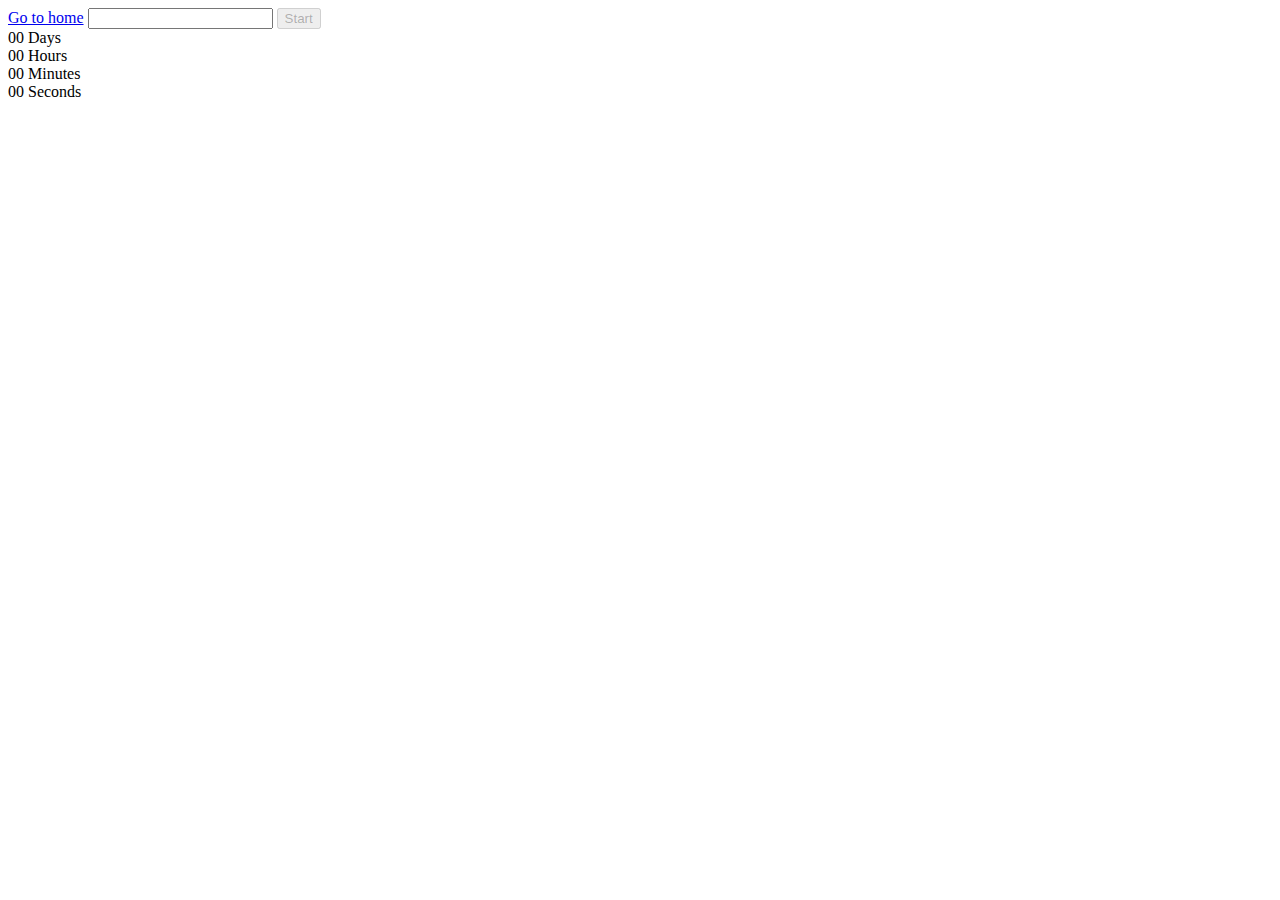
==== src/1-timer.html @ ffa4cb7d "1" ====
<!DOCTYPE html>
<html lang="en">
  <head>
    <meta charset="UTF-8" />
    <meta http-equiv="X-UA-Compatible" content="IE=edge" />
    <meta name="viewport" content="width=device-width, initial-scale=1.0" />
    <title>Page 2</title>
  </head>
  <body>
    <section>
      <a href="./index.html">Go to home</a>
     <input type="text" id="datetime-picker" />
<button type="button" disabled data-start>Start</button>

<div class="timer">
  <div class="field">
    <span class="value" data-days>00</span>
    <span class="label">Days</span>
  </div>
  <div class="field">
    <span class="value" data-hours>00</span>
    <span class="label">Hours</span>
  </div>
  <div class="field">
    <span class="value" data-minutes>00</span>
    <span class="label">Minutes</span>
  </div>
  <div class="field">
    <span class="value" data-seconds>00</span>
    <span class="label">Seconds</span>
  </div>
</div>

    </section>

  <script type="module" src="./js/1-timer.js"></script>
  </body>
</html>
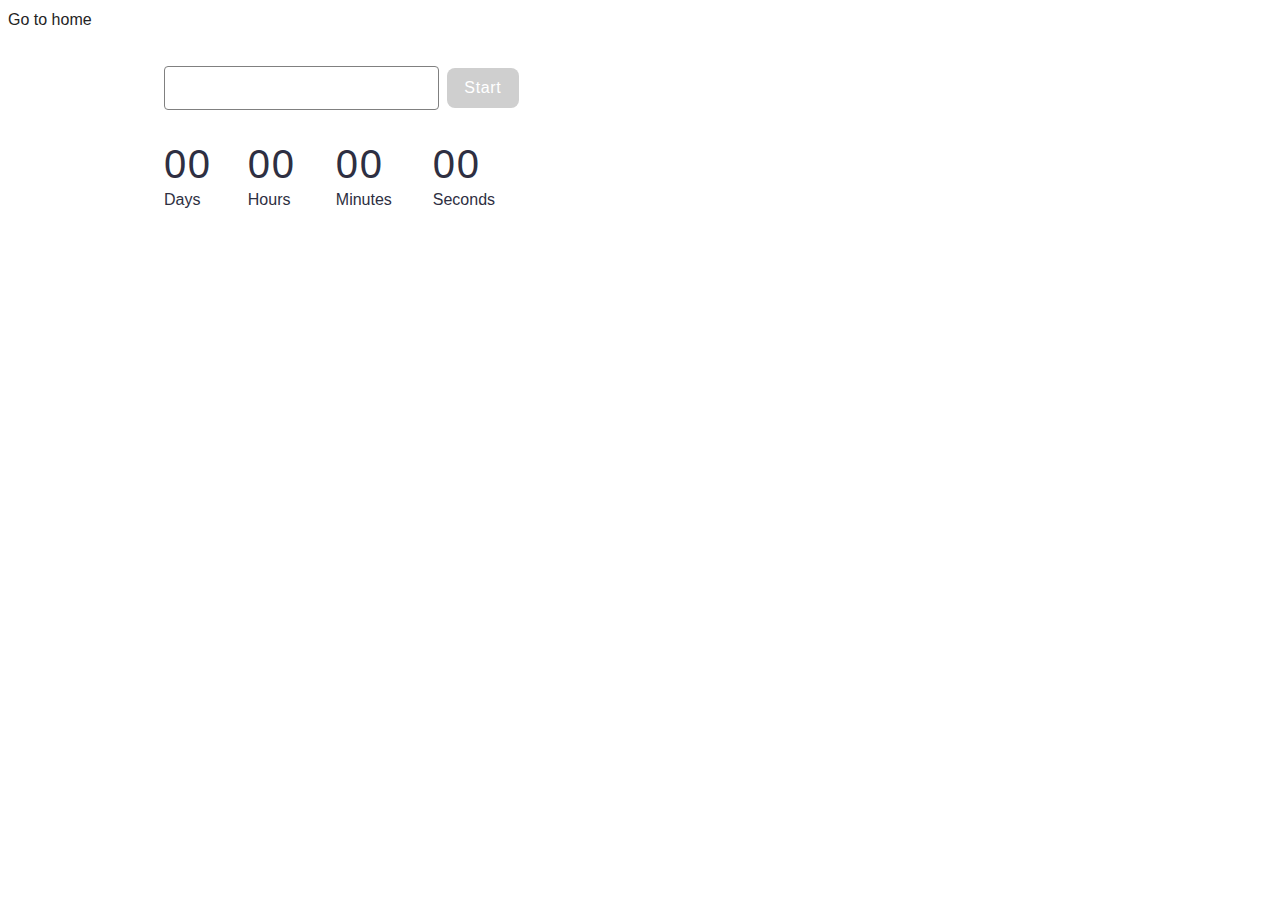
==== commit 2a55f5ca: "1" ====
--- a/src/1-timer.html
+++ b/src/1-timer.html
@@ -4,15 +4,18 @@
     <meta charset="UTF-8" />
     <meta http-equiv="X-UA-Compatible" content="IE=edge" />
     <meta name="viewport" content="width=device-width, initial-scale=1.0" />
+    <link rel="stylesheet" href="./css/styles.css" />
     <title>Page 2</title>
   </head>
   <body>
     <section>
       <a href="./index.html">Go to home</a>
-     <input type="text" id="datetime-picker" />
-<button type="button" disabled data-start>Start</button>
-
-<div class="timer">
+      <div class="input-container">
+      
+     <input class="ipt" type="text" id="datetime-picker" />
+<button class="btn" type="button" disabled data-start>Start</button>
+</div>
+<div class="timer-container">
   <div class="field">
     <span class="value" data-days>00</span>
     <span class="label">Days</span>
--- a/src/css/styles.css
+++ b/src/css/styles.css
@@ -0,0 +1,213 @@
+/**
+  |============================
+  | include css partials with
+  | default @import url()
+  |============================
+*/
+@import url('./reset.css');
+@import url('./vite-promo.css');
+@import url('./header.css');
+
+:root {
+  font-family: Inter, Avenir, Helvetica, Arial, sans-serif;
+  font-size: 16px;
+  line-height: 24px;
+  font-weight: 400;
+
+  color: #242424;
+  background-color: rgba(255, 255, 255, 0.87);
+
+  font-synthesis: none;
+  text-rendering: optimizeLegibility;
+  -webkit-font-smoothing: antialiased;
+  -moz-osx-font-smoothing: grayscale;
+  -webkit-text-size-adjust: 100%;
+}
+
+
+/* Timer */
+.input-container {
+  margin-left: 156px;
+  margin-top: 36px;
+width: 355px;
+height: 40px;
+display: flex;
+align-items: center;
+gap: 8px;
+}
+.ipt {
+  border: 1px solid #808080;
+  border-radius: 4px;
+width: 272px;
+height: 40px;
+background-color: #fff;
+font-family: "Montserrat", sans-serif;
+font-weight: 400;
+font-size: 16px;
+line-height: 1.5;
+letter-spacing: 0.04em;
+color: #2e2f42;
+padding-left: 16px;
+transition-property: border;
+transition-duration: 250ms;
+transition-timing-function: cubic-bezier(0.4, 0, 0.2, 1)
+
+
+}
+
+.ipt:hover {
+  border: 1px solid #000;
+}
+
+.ipt:active {
+  border: 1px solid #4e75ff;
+}
+
+.btn {
+border-radius: 8px;
+border: none;
+padding: 8px 16px;
+width: 75px;
+height: 40px;
+background-color: #4e75ff;
+font-family: "Montserrat", sans-serif;
+font-weight: 500;
+font-size: 16px;
+line-height: 1.5;
+letter-spacing: 0.04em;
+color: #fff;
+transition-property: background-color;
+transition-duration: 250ms;
+transition-timing-function: cubic-bezier(0.4, 0, 0.2, 1)
+
+}
+
+.btn:hover {
+  background-color: #6c8cff;;
+}
+.btn:disabled {
+  background-color: #cfcfcf;
+}
+
+.timer-container {
+width: 346px;
+height: 72px;
+margin-left: 156px;
+margin-top: 32px;
+display: flex;
+align-items: center;
+gap: 24px;
+}
+
+.value {
+font-family: "Montserrat", sans-serif;
+font-weight: 400;
+font-size: 40px;
+line-height: 1.2;
+letter-spacing: 0.04em;
+color: #2e2f42;
+}
+.label {
+  font-family: "Montserrat", sans-serif;
+font-weight: 400;
+font-size: 16px;
+line-height: 1.5;
+color: #2e2f42;
+
+}
+
+
+
+.delay-container {
+font-family: "Montserrat", sans-serif;
+font-weight: 400;
+font-size: 16px;
+line-height: 1.5;
+letter-spacing: 0.04em;
+color: #2e2f42;
+width: 360px;
+height: 72px;
+
+
+}
+.label-delay {
+  font-family: "Montserrat", sans-serif;
+font-weight: 400;
+font-size: 16px;
+line-height: 1.5;
+letter-spacing: 0.04em;
+color: #2e2f42;
+margin-left: 156px;
+margin-bottom: 8px;
+}
+.input-delay {
+border: 1px solid #808080;
+border-radius: 4px;
+width: 350px;
+height: 40px;
+margin-left: 156px;
+
+}
+
+.fieldset {
+  display: flex;
+  align-items: center;
+  margin-left: 156px;
+  margin-top: 6px;
+  gap: 48px;
+
+
+  width: 330px;
+
+ border-radius: 4px;
+stroke-width: 1px;
+stroke: #808080;
+}
+
+.radio-container {
+  
+height: 32px;
+display: flex;
+align-items: center;
+margin-left: 38px;
+gap: 48px;
+justify-content: baseline;
+}
+.radio-input {
+  border: 1px solid #757575;
+  border-radius: 14px;
+  width: 20px;
+  height: 20px;
+ 
+}
+
+.radio-label {
+  width: 104px;
+height: 32px;
+display: flex;
+align-items: center;
+gap: 8px;
+padding-top: 4px;
+  font-family: "Montserrat", sans-serif;
+  font-weight: 400;
+  font-size: 16px;
+  line-height: 1.5;
+  color: #2e2f42;
+
+}
+.btn-delay {
+  border-radius: 8px;
+padding: 8px 16px;
+width: 360px;
+height: 40px;
+background-color: #4e75ff;
+border: none;
+font-family: "Montserrat", sans-serif;
+font-weight: 500;
+font-size: 16px;
+line-height: 1.5;
+letter-spacing: 0.04em;
+color: #fff;
+margin-left: 156px;
+margin-top: 24px;
+}